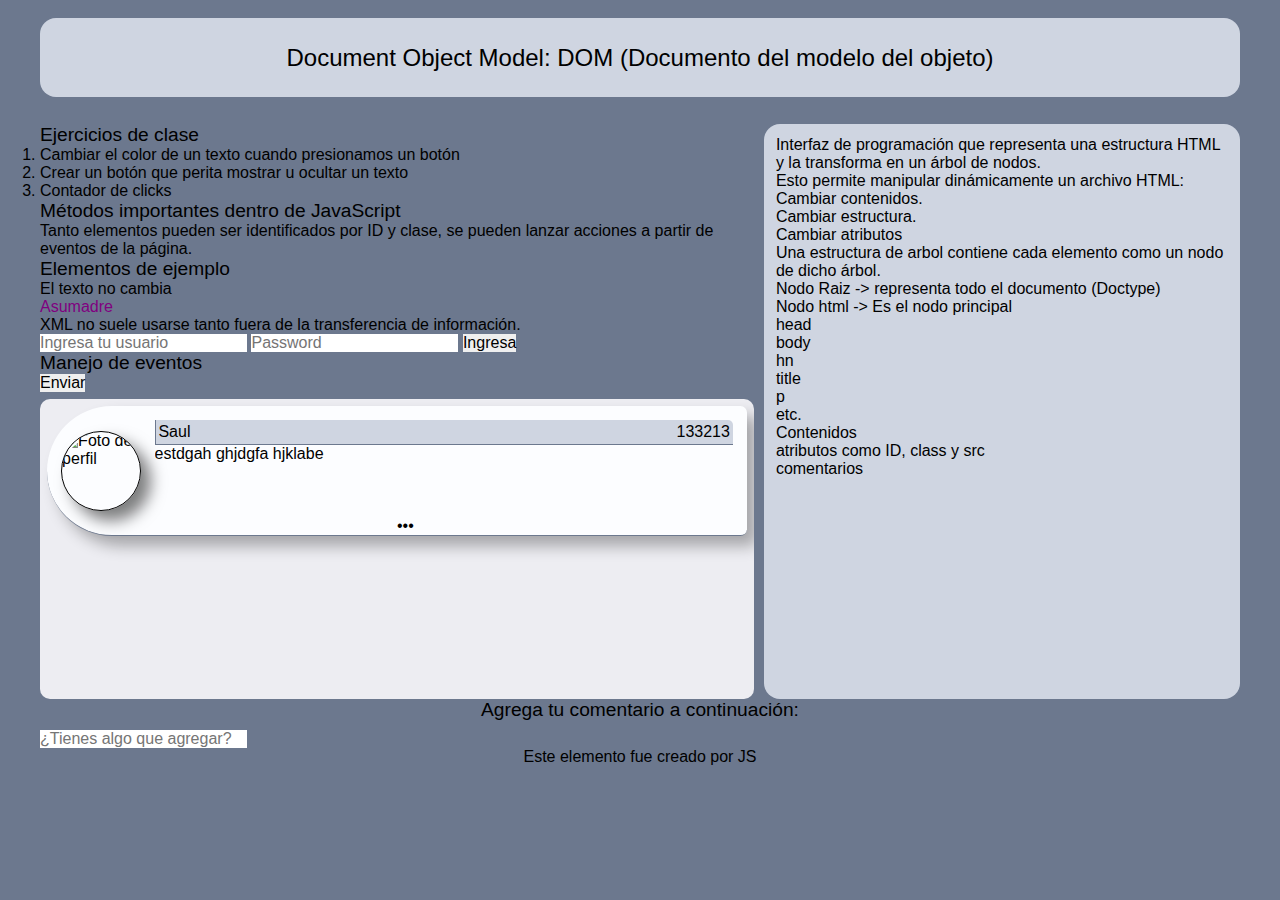
==== Clase6/index.html @ bb003332 "layut de la caja de comentarios" ====
<!DOCTYPE html>
<html lang="en">
<head>
    <meta charset="UTF-8">
    <meta name="viewport" content="width=device-width, initial-scale=1.0">
    <title>Introducción al DOM en JavaScript</title>
    <link rel="stylesheet" href="style.css">
</head>
<body>
    <header>
        <h1>Document Object Model: DOM (Documento del modelo del objeto)</h1>
    </header>
    <div class="separador">
        <aside>
            <p>
                Interfaz de programación que representa una estructura HTML y la transforma en un árbol de nodos. <br>
                Esto permite manipular dinámicamente un archivo HTML: 
                <ul>
                    <li>Cambiar contenidos.</li>
                    <li>Cambiar estructura.</li>
                    <li>Cambiar atributos</li>
                </ul>
                Una estructura de arbol contiene cada elemento como un nodo de dicho árbol.
                <ul>
                    <li>Nodo Raiz -> representa todo el documento (Doctype)</li>
                    <ul>
                        <li>Nodo html -> Es el nodo principal</li>
                        <ul>
                            <li>head </li>
                            <li>body </li>
                            <ul>
                                <li>hn</li>
                                <li>title</li>
                                <li>p</li>
                                <li>etc.</li>
                                <ul>
                                    <li>Contenidos</li>
                                    <ul>
                                        <li>atributos como ID, class y src</li>
                                        <ul>
                                            <li>comentarios</li>
                                        </ul>
                                    </ul>
                                </ul>
                            </ul>
                        </ul>
                    </ul>
                </ul>
            </p>
        </aside>
        <main>
            <h2>Ejercicios de clase</h2>
            <ol>
                <li>Cambiar el color de un texto cuando presionamos un botón</li>
                <li>Crear un botón que perita mostrar u ocultar un texto</li>
                <li>Contador de clicks</li>
            </ol>

            <h2>Métodos importantes dentro de JavaScript</h2>
            <p>
                Tanto elementos pueden ser identificados por ID y clase, se pueden lanzar acciones a partir de eventos de la página. <br>
            </p>
            <h2>Elementos de ejemplo</h2>
            <p id="parrafo">Este texto será editado por JS</p>
            <h3 id="titulo">Este es un titulo que se va a modificar</h3>
            <h4>XML no suele usarse tanto fuera de la transferencia de información.</h4>
            <input type="text" id="username" placeholder="Ingresa tu usuario">
            <input type="password" id="password" placeholder="Password">
            <button onclick="LogIn()">Ingresa</button>

            <h2>Manejo de eventos</h2>
            <button id="boton">Enviar</button>

            <section id="comentarios">
                <article class="comentario" id="1">
                    <img src="https://i.pinimg.com/736x/26/a9/7d/26a97dc2775ad59e85a1cf906063a9e8.jpg" alt="Foto de perfil">
                    <span class="contenido">
                        <div class="encabezado">
                            <p class="usuario">Saul</p>
                            <p class="fecha">133213</p>
                        </div>
                        <p class="texto">estdgah ghjdgfa hjklabe</p>
                        <div class="dropdown">
                            <button onclick="toggleDropdown()">•••</button>
                            <div id="dropdownMenu" class="dropdown-content">
                                <a href="#" onclick="borrar()">Borrar</a>
                                <a href="#" onclick="alerta()">Editar</a>
                            </div>
                        </div>
                    </span>
                </article>
            </section>
        </main>
    </div>
    <h2>Agrega tu comentario a continuación:</h2>
    <section id="ingresarComentario">
        <input type="text" id="comentar" placeholder="¿Tienes algo que agregar?">
        
    </section>
    <footer>
        <script src="main.js"></script> 
    </footer>
    
</body>
</html>
---- Clase6/style.css ----
/*-----------------Configuraciones generales---------------*/
*{
    margin: 0;
    border: 0;
    padding: 0;
    font-size: 16px;
    font:inherit;
    box-sizing: border-box;
    font-family:'Oswald',sans-serif;
    
}

body{
    background-color: #6c788e;
    height: 100vh;
    display: flex;
    flex-direction: column;
    align-items: center;
}
header {
    background-color: #cfd5e1;
    max-width: 1200px;
    min-width: 360px;
    width: 100%;
    margin-top: 2vh;
    font-size: 150%;
    padding: 2%;
    text-align: center;
    gap: 1rem;
    border-radius: 1rem;
}

div.separador{
    max-width: 1200px;
    min-width: 360px;
    width: 100%;
    gap: 10px;
    margin-top: 3vh;
    display: flex;
    flex-flow: row-reverse;
}
aside{
    border-radius: 1rem;
    padding: 1%;
    background-color: #cfd5e1;
    width: 40%;
}
aside ul{
    list-style-type: none;
}
main{
    width: 60%;
}
#comentarios{
    margin-top: 1%;
    background-color: #ededf2;
    padding: 1%;
    border-radius: 10px;
    display: flex;
    flex-flow: column;
    height: 300px;
    max-height: 300px;
    gap: 3px;
    overflow-y: auto;
    
    -webkit-overflow-scrolling: touch;
    scroll-behavior: smooth;
}
#comentarios::-webkit-scrollbar {
    width:0.5vw;
}
#comentarios::-webkit-scrollbar-track {
    background: #6c788e; /* Color de fondo de la pista */
}
#comentarios::-webkit-scrollbar-thumb {
    background: #465266; /* Color del pulgar */
    border-radius: 6px; /* Bordes redondeados del pulgar */
}


.comentario{
    position: relative;
    background-color: #fcfdff;
    display: flex;
    padding: 2%;
    gap: 2%;
    min-height: 130px;
    border-radius: 50rem 5rem 5rem 50rem;
    border-bottom: #6c788e solid 1px;
    box-shadow: 10px 10px 15px rgba(0, 0, 0, 0.3);
    align-items: center;
}
.comentario img{
    object-fit: cover;
    aspect-ratio: 1;
    width: 5em;
    height: 5em;
    margin: 1% 0;
    border-radius: 50%;
    box-shadow: 10px 10px 15px rgba(0, 0, 0, 0.5);
    border: black solid 1px;
}
.comentario .contenido{
    align-items: center;
    width: 100%;
    height: 100%;
    gap: 10px;
}
.comentario .encabezado{
    background-color: #cfd5e1;
    border-bottom: #6c788e solid 1px;
    border-left: #6c788e solid 1px;
    border-style:groove;
    border-top-right-radius: 5px;
    padding: 0.5%;
    display: flex;
    justify-content: space-between;
}
.comentario .texto{
    max-height: 70%;
    width: 100%;
    text-align: justify;
    overflow: hidden; /* Oculta el desbordamiento del contenido */
    text-overflow: ellipsis;
}
.dropdown {
    position: absolute;
    left: 50%;
    bottom: 0%;
    width: fit-content;
    color: #465266;
}
.dropdown button{
    background-color: inherit;
}
.dropdown:hover{
    color: #cfd5e1;
}

.dropdown-content {
    display: none;
    position: absolute;
    background-color: #ededf2;
    min-width: 50px;
    box-shadow: 0px 8px 16px 0px rgba(0,0,0,0.5);
    z-index: 1;
}

.dropdown-content a {
    color: black;
    padding: 2%;
    text-decoration: none;
    display: block;
}

.dropdown-content a:hover {
    background-color: #6c788e
}

.show {
    display: block;
}
h2{
    font-size: larger;
    text-align: left;
}

#ingresarComentario{
    max-width: 1200px;
    min-width: 360px;
    width: 100%;
    gap: 10px;
    margin-top: 1vh;

}
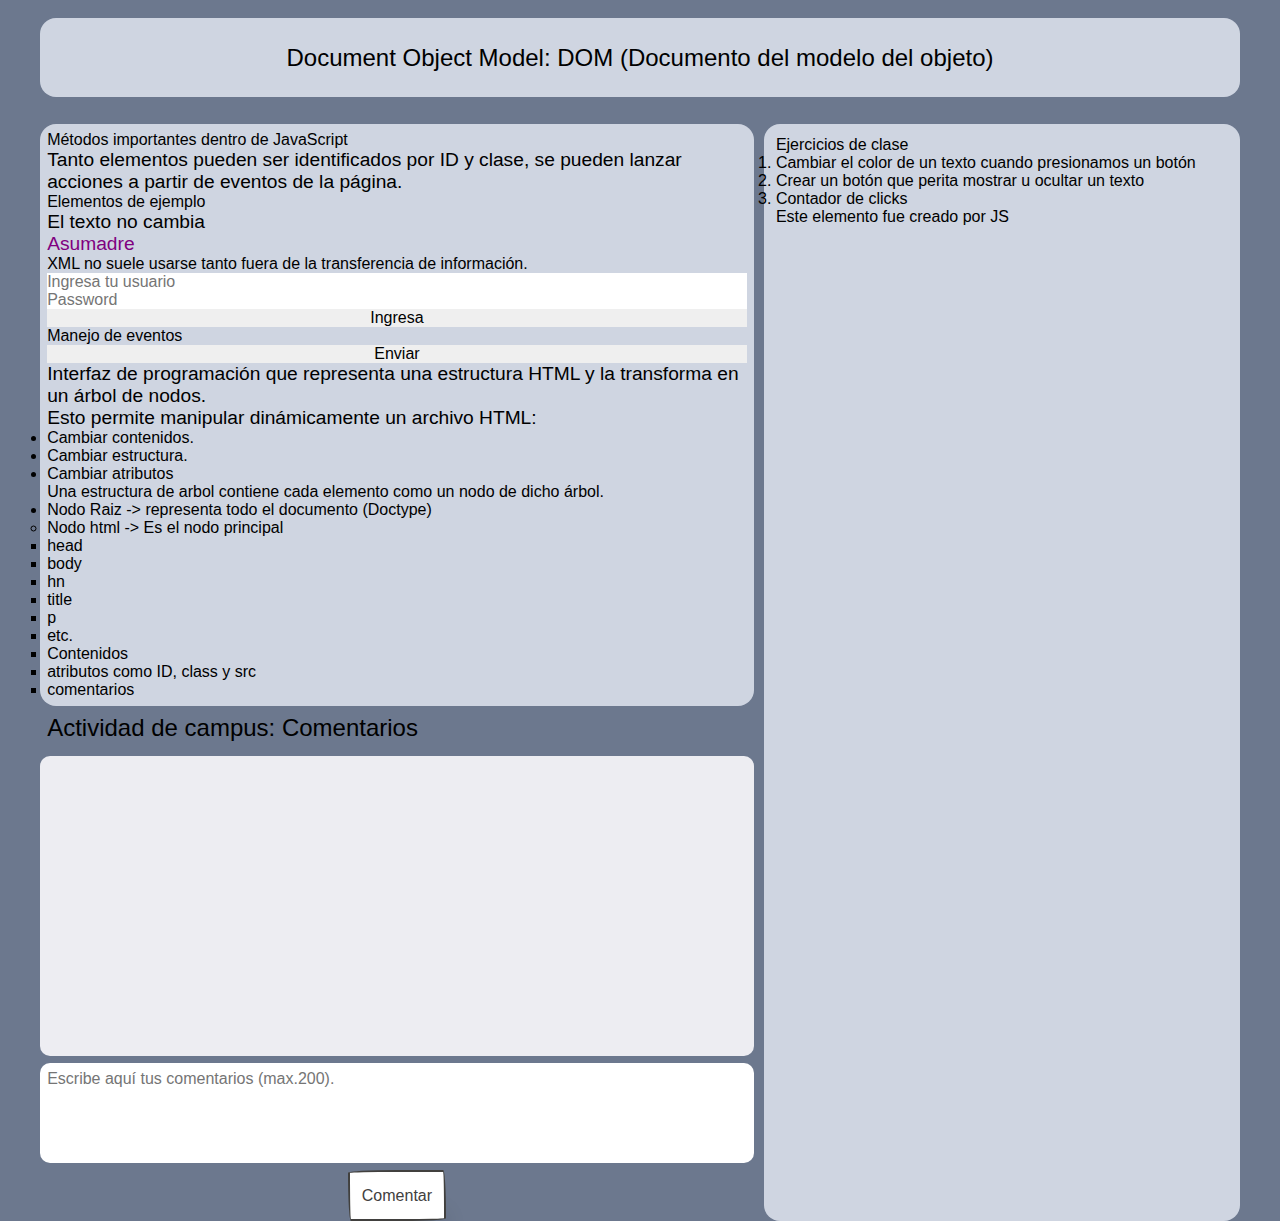
==== commit 672dbdae: "ejercicio campus" ====
--- a/Clase6/index.html
+++ b/Clase6/index.html
@@ -5,98 +5,95 @@
     <meta name="viewport" content="width=device-width, initial-scale=1.0">
     <title>Introducción al DOM en JavaScript</title>
     <link rel="stylesheet" href="style.css">
+    <script src="https://momentjs.com/downloads/moment.js"></script>
 </head>
 <body>
     <header>
         <h1>Document Object Model: DOM (Documento del modelo del objeto)</h1>
     </header>
     <div class="separador">
-        <aside>
-            <p>
-                Interfaz de programación que representa una estructura HTML y la transforma en un árbol de nodos. <br>
-                Esto permite manipular dinámicamente un archivo HTML: 
-                <ul>
-                    <li>Cambiar contenidos.</li>
-                    <li>Cambiar estructura.</li>
-                    <li>Cambiar atributos</li>
-                </ul>
-                Una estructura de arbol contiene cada elemento como un nodo de dicho árbol.
-                <ul>
-                    <li>Nodo Raiz -> representa todo el documento (Doctype)</li>
+        <aside id="ejerciciosClase">
+            <h2>Ejercicios de clase</h2>
+            <ol>
+                <li>Cambiar el color de un texto cuando presionamos un botón</li>
+                <li>Crear un botón que perita mostrar u ocultar un texto</li>
+                <li>Contador de clicks</li>
+            </ol>
+        </aside>
+        <main>
+            <section id="temasClase">
+                <h2>Métodos importantes dentro de JavaScript</h2>
+                <p>Tanto elementos pueden ser identificados por ID y clase, se pueden lanzar acciones a partir de eventos de la página.</p>
+                <h2>Elementos de ejemplo</h2>
+                <p id="parrafo">Este texto será editado por JS</p>
+                <p id="titulo">Este es un titulo que se va a modificar</p>
+                <h4>XML no suele usarse tanto fuera de la transferencia de información.</h4>
+                <input type="text" id="username" placeholder="Ingresa tu usuario">
+                <input type="password" id="password" placeholder="Password">
+                <button onclick="LogIn()"  >Ingresa</button>
+                <h2>Manejo de eventos</h2>
+                <button id="boton">Enviar</button>
+                <p>
+                    Interfaz de programación que representa una estructura HTML y la transforma en un árbol de nodos. <br>
+                    Esto permite manipular dinámicamente un archivo HTML: 
                     <ul>
-                        <li>Nodo html -> Es el nodo principal</li>
+                        <li>Cambiar contenidos.</li>
+                        <li>Cambiar estructura.</li>
+                        <li>Cambiar atributos</li>
+                    </ul>
+                    Una estructura de arbol contiene cada elemento como un nodo de dicho árbol.
+                    <ul>
+                        <li>Nodo Raiz -> representa todo el documento (Doctype)</li>
                         <ul>
-                            <li>head </li>
-                            <li>body </li>
+                            <li>Nodo html -> Es el nodo principal</li>
                             <ul>
-                                <li>hn</li>
-                                <li>title</li>
-                                <li>p</li>
-                                <li>etc.</li>
+                                <li>head </li>
+                                <li>body </li>
                                 <ul>
-                                    <li>Contenidos</li>
+                                    <li>hn</li>
+                                    <li>title</li>
+                                    <li>p</li>
+                                    <li>etc.</li>
                                     <ul>
-                                        <li>atributos como ID, class y src</li>
+                                        <li>Contenidos</li>
                                         <ul>
-                                            <li>comentarios</li>
+                                            <li>atributos como ID, class y src</li>
+                                            <ul>
+                                                <li>comentarios</li>
+                                            </ul>
                                         </ul>
                                     </ul>
                                 </ul>
                             </ul>
                         </ul>
                     </ul>
-                </ul>
-            </p>
-        </aside>
-        <main>
-            <h2>Ejercicios de clase</h2>
-            <ol>
-                <li>Cambiar el color de un texto cuando presionamos un botón</li>
-                <li>Crear un botón que perita mostrar u ocultar un texto</li>
-                <li>Contador de clicks</li>
-            </ol>
+                </p>
+            </section>
+            <h2 class="subtitulos">Actividad de campus: Comentarios</h2>
+            <section id="comentarios">
+                <template id="comentarioTemplate">
+                    <article class="comentario">
+                        <img src="" alt="Foto de perfil">
+                        <span class="contenido">
+                            <div class="encabezado">
+                                <p class="usuario">Usuario</p>
+                                <p class="fecha">Fecha</p>
+                            </div>
+                            <p class="cuerpo">cuerpo del comentario</p>
+                        </span>
+                        <div class="borrar" onclick="eliminarComentario(event)">&#10006</div>
+                    </article>
+                </template>
+            </section>
 
-            <h2>Métodos importantes dentro de JavaScript</h2>
-            <p>
-                Tanto elementos pueden ser identificados por ID y clase, se pueden lanzar acciones a partir de eventos de la página. <br>
-            </p>
-            <h2>Elementos de ejemplo</h2>
-            <p id="parrafo">Este texto será editado por JS</p>
-            <h3 id="titulo">Este es un titulo que se va a modificar</h3>
-            <h4>XML no suele usarse tanto fuera de la transferencia de información.</h4>
-            <input type="text" id="username" placeholder="Ingresa tu usuario">
-            <input type="password" id="password" placeholder="Password">
-            <button onclick="LogIn()">Ingresa</button>
+            <section id="ingresarComentario">
+                <textarea id="areaTexto" name="comentar" maxlength="200" placeholder="Escribe aquí tus comentarios (max.200)."></textarea>
+                <button class="button" type="submit" onclick="publicarComentario()">Comentar</button>
+            </section>
 
-            <h2>Manejo de eventos</h2>
-            <button id="boton">Enviar</button>
-
-            <section id="comentarios">
-                <article class="comentario" id="1">
-                    <img src="https://i.pinimg.com/736x/26/a9/7d/26a97dc2775ad59e85a1cf906063a9e8.jpg" alt="Foto de perfil">
-                    <span class="contenido">
-                        <div class="encabezado">
-                            <p class="usuario">Saul</p>
-                            <p class="fecha">133213</p>
-                        </div>
-                        <p class="texto">estdgah ghjdgfa hjklabe</p>
-                        <div class="dropdown">
-                            <button onclick="toggleDropdown()">•••</button>
-                            <div id="dropdownMenu" class="dropdown-content">
-                                <a href="#" onclick="borrar()">Borrar</a>
-                                <a href="#" onclick="alerta()">Editar</a>
-                            </div>
-                        </div>
-                    </span>
-                </article>
-            </section>
         </main>
     </div>
-    <h2>Agrega tu comentario a continuación:</h2>
-    <section id="ingresarComentario">
-        <input type="text" id="comentar" placeholder="¿Tienes algo que agregar?">
-        
-    </section>
+    
     <footer>
         <script src="main.js"></script> 
     </footer>
--- a/Clase6/style.css
+++ b/Clase6/style.css
@@ -7,7 +7,6 @@
     font:inherit;
     box-sizing: border-box;
     font-family:'Oswald',sans-serif;
-    
 }
 
 body{
@@ -17,6 +16,7 @@
     flex-direction: column;
     align-items: center;
 }
+
 header {
     background-color: #cfd5e1;
     max-width: 1200px;
@@ -51,6 +51,19 @@
 main{
     width: 60%;
 }
+
+#temasClase{
+
+    background-color: #cfd5e1;
+    padding: 1%;
+    border-radius: 1rem;
+    display: flex;
+    flex-flow: column;
+}
+#temasClase p{
+    font-size: larger;
+}
+
 #comentarios{
     margin-top: 1%;
     background-color: #ededf2;
@@ -62,7 +75,6 @@
     max-height: 300px;
     gap: 3px;
     overflow-y: auto;
-    
     -webkit-overflow-scrolling: touch;
     scroll-behavior: smooth;
 }
@@ -70,13 +82,16 @@
     width:0.5vw;
 }
 #comentarios::-webkit-scrollbar-track {
-    background: #6c788e; /* Color de fondo de la pista */
+    background: #6c788e;
 }
 #comentarios::-webkit-scrollbar-thumb {
-    background: #465266; /* Color del pulgar */
-    border-radius: 6px; /* Bordes redondeados del pulgar */
-}
-
+    background: #465266; 
+    border-radius: 6px; 
+}
+.subtitulos{
+    padding: 1%;
+    font-size: x-large;
+}
 
 .comentario{
     position: relative;
@@ -123,53 +138,63 @@
     overflow: hidden; /* Oculta el desbordamiento del contenido */
     text-overflow: ellipsis;
 }
-.dropdown {
-    position: absolute;
-    left: 50%;
-    bottom: 0%;
-    width: fit-content;
-    color: #465266;
-}
-.dropdown button{
-    background-color: inherit;
-}
-.dropdown:hover{
-    color: #cfd5e1;
-}
-
-.dropdown-content {
-    display: none;
-    position: absolute;
-    background-color: #ededf2;
-    min-width: 50px;
-    box-shadow: 0px 8px 16px 0px rgba(0,0,0,0.5);
-    z-index: 1;
-}
-
-.dropdown-content a {
-    color: black;
-    padding: 2%;
-    text-decoration: none;
-    display: block;
-}
-
-.dropdown-content a:hover {
-    background-color: #6c788e
-}
-
-.show {
-    display: block;
-}
-h2{
-    font-size: larger;
-    text-align: left;
+.comentario .borrar:hover{
+    cursor: pointer;
 }
 
 #ingresarComentario{
-    max-width: 1200px;
-    min-width: 360px;
-    width: 100%;
-    gap: 10px;
-    margin-top: 1vh;
-
-}
+    margin-top: 1%;
+    display: flex;
+    flex-flow: column;
+}
+#ingresarComentario textarea{
+    width: 100%;
+    min-height: 100px;
+    border-radius: 10px;
+    width: 100%;
+    padding: 1%;
+    resize: none;
+    margin-bottom: 1%;
+    
+
+}
+.button {
+  align-self: center;
+  background-color: #fff;
+  background-image: none;
+  background-position: 0 90%;
+  background-repeat: repeat no-repeat;
+  background-size: 4px 3px;
+  border-radius: 15px 225px 255px 15px 15px 255px 225px 15px;
+  border-style: solid;
+  border-width: 2px;
+  box-shadow: rgba(0, 0, 0, .2) 15px 28px 25px -18px;
+  box-sizing: border-box;
+  color: #41403e;
+  cursor: pointer;
+  display: inline-block;
+  font-family: Neucha, sans-serif;
+  font-size: 1rem;
+  line-height: 23px;
+  outline: none;
+  padding: .75rem;
+  text-decoration: none;
+  transition: all 235ms ease-in-out;
+  border-bottom-left-radius: 15px 255px;
+  border-bottom-right-radius: 225px 15px;
+  border-top-left-radius: 255px 15px;
+  border-top-right-radius: 15px 225px;
+  user-select: none;
+  -webkit-user-select: none;
+  touch-action: manipulation;
+}
+
+.button:hover {
+  box-shadow: rgba(0, 0, 0, .3) 2px 8px 8px -5px;
+  transform: translate3d(0, 2px, 0);
+}
+
+.button:focus {
+  box-shadow: rgba(0, 0, 0, .3) 2px 8px 4px -6px;
+}
+  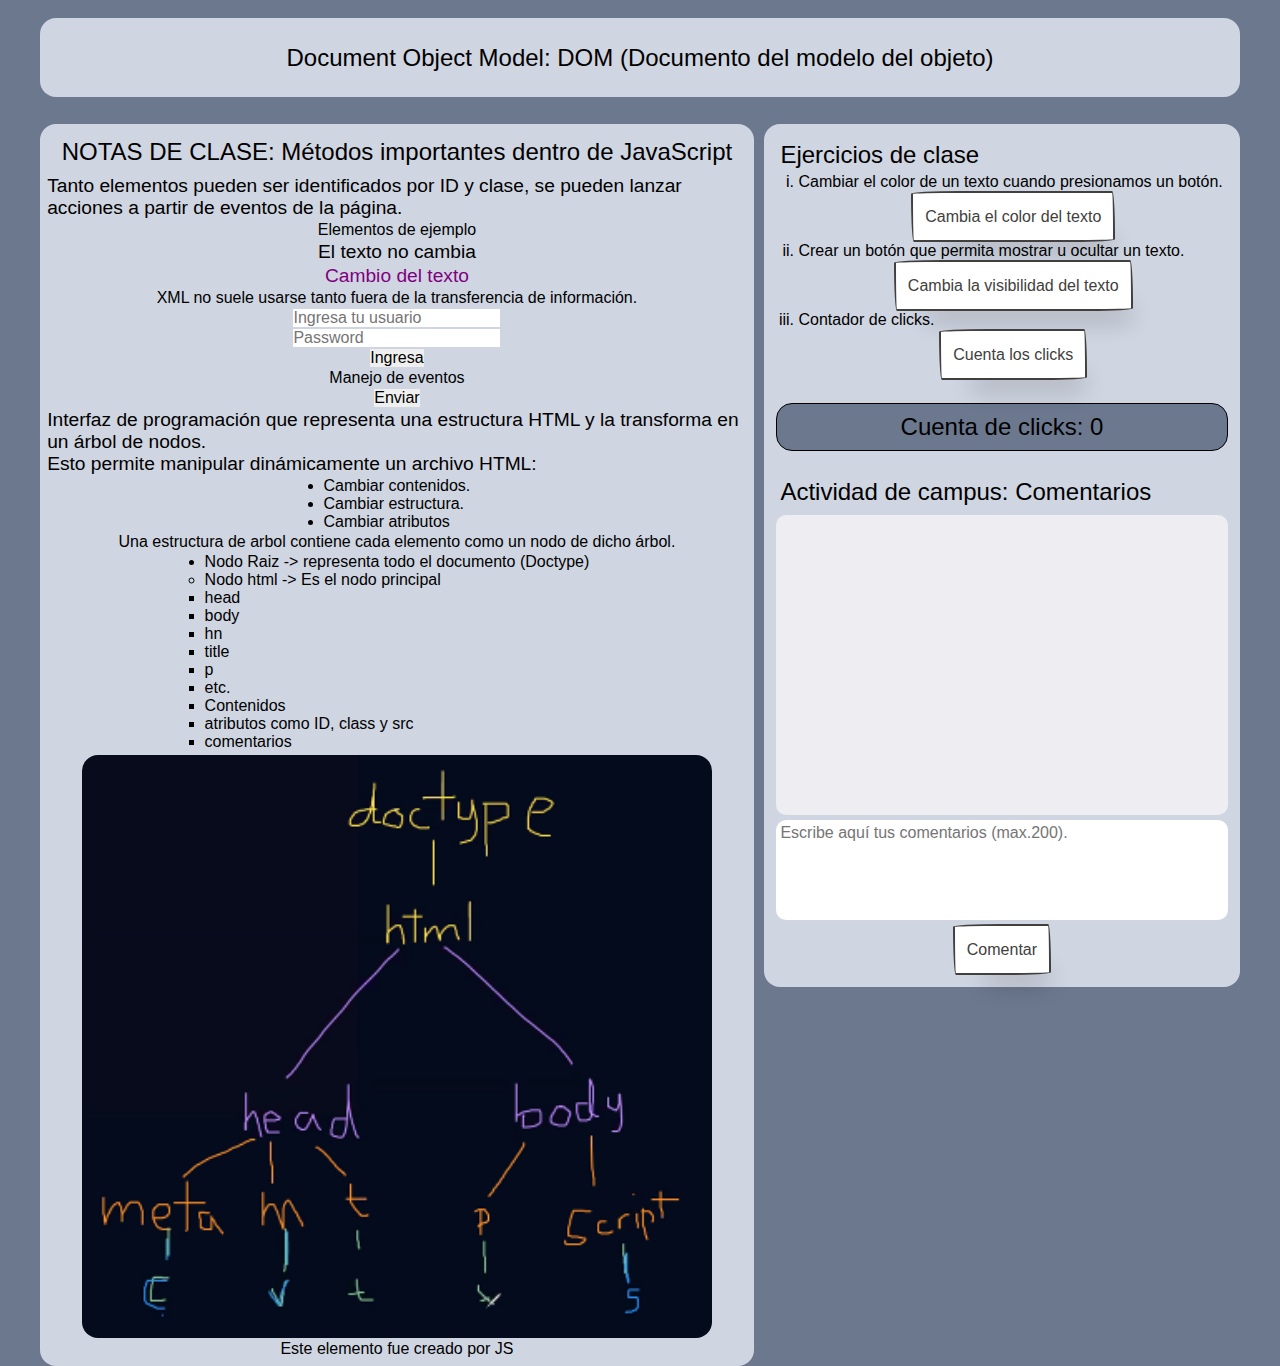
==== commit 0134b97b: "ejercicios de clase" ====
--- a/Clase6/index.html
+++ b/Clase6/index.html
@@ -13,16 +13,41 @@
     </header>
     <div class="separador">
         <aside id="ejerciciosClase">
-            <h2>Ejercicios de clase</h2>
-            <ol>
-                <li>Cambiar el color de un texto cuando presionamos un botón</li>
-                <li>Crear un botón que perita mostrar u ocultar un texto</li>
-                <li>Contador de clicks</li>
+            <h2 class="subtitulos">Ejercicios de clase</h2>
+
+            <ol class="descripcion">
+                <li>Cambiar el color de un texto cuando presionamos un botón.</li>
+                <button type="button" class="button" onclick="ejercicio1()">Cambia el color del texto</button>
+                <li>Crear un botón que permita mostrar u ocultar un texto.</li>
+                <button type="button" class="button" onclick="ejercicio2()">Cambia la visibilidad del texto</button>
+                <li>Contador de clicks.</li>
+                <button type="button" class="button" onclick="ejercicio3()">Cuenta los clicks</button>
             </ol>
+            <p id="ejercicio">Cuenta de clicks: 0</p>
+            <h2 class="subtitulos">Actividad de campus: Comentarios</h2>
+            <section id="comentarios">
+                <template id="comentarioTemplate">
+                    <article class="comentario">
+                        <img src="" alt="Foto de perfil">
+                        <span class="contenido">
+                            <div class="encabezado">
+                                <p class="usuario">Usuario</p>
+                                <p class="fecha">Fecha</p>
+                            </div>
+                            <p class="cuerpo">cuerpo del comentario</p>
+                        </span>
+                        <div class="borrar" onclick="eliminarComentario(event)">&#10006</div>
+                    </article>
+                </template>
+            </section>
+            <section id="ingresarComentario">
+                <textarea id="areaTexto" name="comentar" maxlength="200" placeholder="Escribe aquí tus comentarios (max.200)."></textarea>
+                <button class="button" type="submit" onclick="publicarComentario()">Comentar</button>
+            </section>
         </aside>
         <main>
             <section id="temasClase">
-                <h2>Métodos importantes dentro de JavaScript</h2>
+                <h2 class="subtitulos">NOTAS DE CLASE: Métodos importantes dentro de JavaScript</h2>
                 <p>Tanto elementos pueden ser identificados por ID y clase, se pueden lanzar acciones a partir de eventos de la página.</p>
                 <h2>Elementos de ejemplo</h2>
                 <p id="parrafo">Este texto será editado por JS</p>
@@ -68,29 +93,8 @@
                         </ul>
                     </ul>
                 </p>
+                <img id="notaClase" src="arboldenodos.png" alt="arboldenodos">
             </section>
-            <h2 class="subtitulos">Actividad de campus: Comentarios</h2>
-            <section id="comentarios">
-                <template id="comentarioTemplate">
-                    <article class="comentario">
-                        <img src="" alt="Foto de perfil">
-                        <span class="contenido">
-                            <div class="encabezado">
-                                <p class="usuario">Usuario</p>
-                                <p class="fecha">Fecha</p>
-                            </div>
-                            <p class="cuerpo">cuerpo del comentario</p>
-                        </span>
-                        <div class="borrar" onclick="eliminarComentario(event)">&#10006</div>
-                    </article>
-                </template>
-            </section>
-
-            <section id="ingresarComentario">
-                <textarea id="areaTexto" name="comentar" maxlength="200" placeholder="Escribe aquí tus comentarios (max.200)."></textarea>
-                <button class="button" type="submit" onclick="publicarComentario()">Comentar</button>
-            </section>
-
         </main>
     </div>
     
--- a/Clase6/style.css
+++ b/Clase6/style.css
@@ -44,24 +44,46 @@
     padding: 1%;
     background-color: #cfd5e1;
     width: 40%;
-}
-aside ul{
-    list-style-type: none;
-}
+    height: fit-content;
+}
+aside ol{
+    list-style-type:lower-roman;
+    padding-left: 5%;
+}
+.descripcion{
+    display: flex;
+    flex-flow: column;
+}
+#ejercicio{
+    text-align: center;
+    background-color: #6c788e;
+    visibility: visible;
+    padding: 2%;
+    border-radius: 1rem;
+    font-size: x-large;
+    margin: 5% 0%;
+    border: black solid 1px;
+}
+
 main{
     width: 60%;
 }
 
 #temasClase{
-
-    background-color: #cfd5e1;
-    padding: 1%;
-    border-radius: 1rem;
-    display: flex;
-    flex-flow: column;
+    background-color: #cfd5e1;
+    padding: 1%;
+    border-radius: 1rem;
+    display: flex;
+    flex-flow: column;
+    align-items: center;
+    gap: 2px;
 }
 #temasClase p{
     font-size: larger;
+}
+#notaClase{
+    width: 90%;
+    border-radius: 1rem;
 }
 
 #comentarios{
@@ -135,8 +157,10 @@
     max-height: 70%;
     width: 100%;
     text-align: justify;
-    overflow: hidden; /* Oculta el desbordamiento del contenido */
+    overflow: hidden; 
+    overflow-wrap: break-word;
     text-overflow: ellipsis;
+    word-break: break-all;
 }
 .comentario .borrar:hover{
     cursor: pointer;
